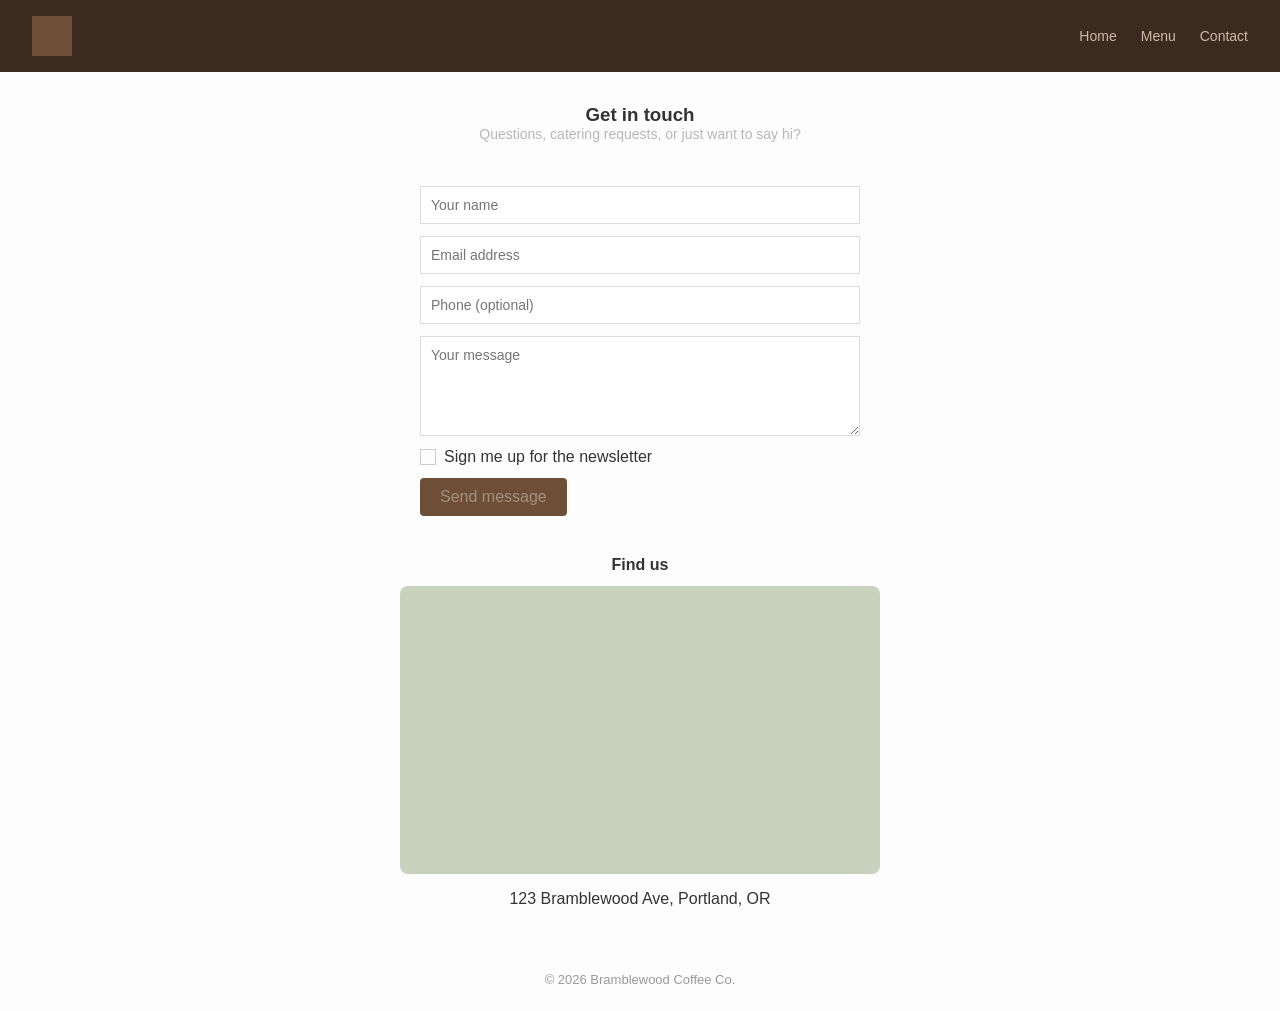
==== contact.html @ ad042cb7 "Initial demo site with intentional accessibility issues" ====
<!DOCTYPE html>
<html>
<head>
  <meta charset="UTF-8">
  <title>Bramblewood Coffee Co.</title>
  <link rel="stylesheet" href="styles.css">
</head>
<body>

  <div class="navbar">
    <img src="images/logo.png" width="40" height="40">
    <div class="nav-links">
      <div class="navlink" onclick="location.href='index.html'">Home</div>
      <div class="navlink" onclick="location.href='menu.html'">Menu</div>
      <div class="navlink" onclick="location.href='contact.html'">Contact</div>
    </div>
  </div>

  <section class="page-header">
    <h3>Get in touch</h3>
    <p class="muted-text">Questions, catering requests, or just want to say hi?</p>
  </section>

  <form class="contact-form" onsubmit="return handleSubmit()">
    <input type="text" placeholder="Your name">
    <input type="text" placeholder="Email address">
    <input type="text" placeholder="Phone (optional)">
    <textarea placeholder="Your message"></textarea>

    <div class="checkbox-row">
      <div class="fake-checkbox" onclick="toggleCheck(this)"></div>
      <span>Sign me up for the newsletter</span>
    </div>

    <div class="btn submit-btn" onclick="handleSubmit()">Send message</div>
  </form>

  <section class="map-section">
    <h4>Find us</h4>
    <img src="images/map.jpg" class="map-image">
    <p>123 Bramblewood Ave, Portland, OR</p>
  </section>

  <footer>
    <p>&copy; 2026 Bramblewood Coffee Co.</p>
  </footer>

  <script>
    function toggleCheck(el) {
      el.classList.toggle('checked');
    }
    function handleSubmit() {
      alert('Thanks! We will get back to you soon.');
      return false;
    }
  </script>

</body>
</html>
---- styles.css ----
* {
  box-sizing: border-box;
  margin: 0;
  padding: 0;
  font-family: Arial, sans-serif;
  outline: none;
}

body {
  color: #333;
  background: #fdfdfd;
}

.navbar {
  display: flex;
  align-items: center;
  justify-content: space-between;
  padding: 16px 32px;
  background: #3b2a20;
}

.nav-links {
  display: flex;
  gap: 24px;
}

.navlink {
  color: #cbbba7;
  cursor: pointer;
  font-size: 14px;
}

.hero {
  position: relative;
  text-align: center;
  padding: 60px 20px;
  color: white;
}

.hero-image {
  position: absolute;
  top: 0;
  left: 0;
  width: 100%;
  height: 100%;
  object-fit: cover;
  z-index: -1;
}

.intro {
  max-width: 640px;
  margin: 40px auto;
  text-align: center;
  padding: 0 20px;
}

.muted-text {
  color: #b7b7b7;
  font-size: 14px;
  margin-bottom: 12px;
}

.features {
  display: flex;
  gap: 24px;
  padding: 40px;
  justify-content: center;
}

.feature-card {
  max-width: 220px;
  text-align: center;
}

.feature-card img {
  width: 100%;
  border-radius: 8px;
  margin-bottom: 12px;
}

.newsletter {
  background: #efe6dc;
  padding: 40px;
  text-align: center;
}

.newsletter input {
  padding: 10px;
  border: 1px solid #ccc;
  margin-right: 8px;
  width: 240px;
}

.btn {
  display: inline-block;
  background: #6f4e37;
  color: #a4907c;
  padding: 10px 20px;
  border-radius: 4px;
  cursor: pointer;
}

footer {
  text-align: center;
  padding: 24px;
  color: #999;
  font-size: 13px;
}

.social-icons {
  display: flex;
  gap: 12px;
  justify-content: center;
  margin-top: 8px;
}

.page-header {
  padding: 32px;
  text-align: center;
}

.filter-bar {
  display: flex;
  gap: 12px;
  justify-content: center;
  padding: 0 32px 24px;
}

.filter-bar input,
.filter-bar select {
  padding: 8px;
  border: 1px solid #ddd;
}

.menu-grid {
  display: grid;
  grid-template-columns: repeat(auto-fit, minmax(200px, 1fr));
  gap: 20px;
  padding: 0 32px 40px;
}

.menu-item {
  border: 1px solid #eee;
  border-radius: 8px;
  padding: 16px;
  position: relative;
}

.menu-item img {
  width: 100%;
  border-radius: 6px;
  margin-bottom: 8px;
}

.price {
  color: #aaa;
  font-size: 13px;
}

.icon-btn {
  position: absolute;
  top: 12px;
  right: 12px;
  background: white;
  border-radius: 50%;
  padding: 6px;
  cursor: pointer;
  box-shadow: 0 1px 4px rgba(0,0,0,0.15);
}

.hours-table {
  margin: 0 auto 40px;
  border-collapse: collapse;
}

.hours-table td {
  padding: 8px 20px;
  color: #888;
}

.contact-form {
  max-width: 480px;
  margin: 0 auto 40px;
  padding: 0 20px;
  display: flex;
  flex-direction: column;
  gap: 12px;
}

.contact-form input,
.contact-form textarea {
  padding: 10px;
  border: 1px solid #ddd;
  font-size: 14px;
}

.contact-form textarea {
  height: 100px;
}

.checkbox-row {
  display: flex;
  align-items: center;
  gap: 8px;
}

.fake-checkbox {
  width: 16px;
  height: 16px;
  border: 1px solid #ccc;
  cursor: pointer;
}

.fake-checkbox.checked {
  background: #6f4e37;
}

.submit-btn {
  align-self: flex-start;
}

.map-section {
  text-align: center;
  padding: 0 20px 40px;
}

.map-image {
  max-width: 480px;
  width: 100%;
  border-radius: 8px;
  margin: 12px 0;
}
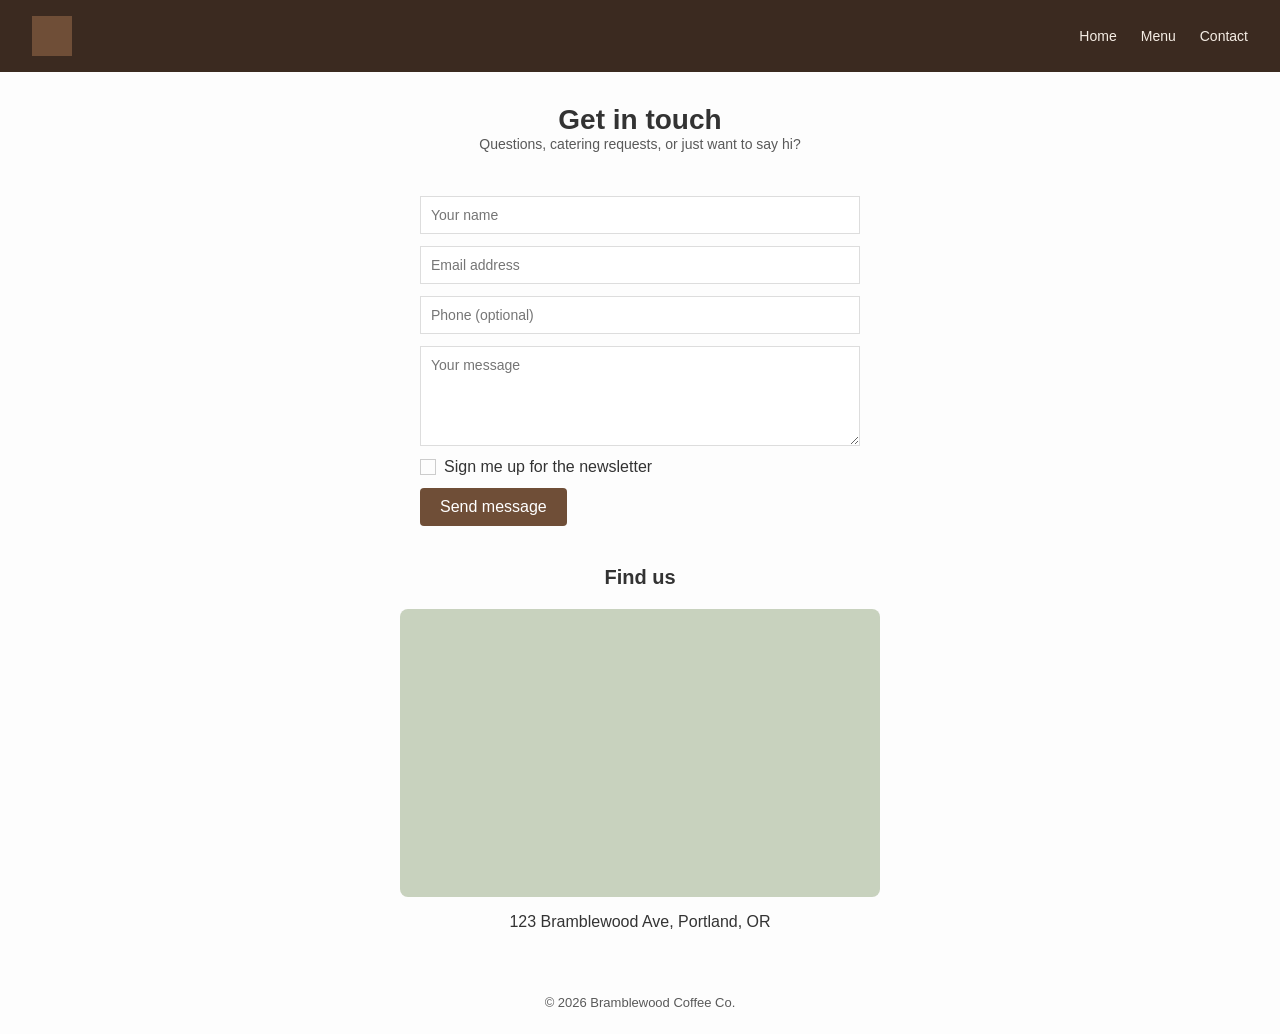
==== commit 320235f8: "Fix accessibility issues flagged by Monitor scan Addresses all 9 failing checks: missing alt text, u" ====
--- a/contact.html
+++ b/contact.html
@@ -1,5 +1,5 @@
 <!DOCTYPE html>
-<html>
+<html lang="en">
 <head>
   <meta charset="UTF-8">
   <title>Bramblewood Coffee Co.</title>
@@ -7,39 +7,41 @@
 </head>
 <body>
 
-  <div class="navbar">
-    <img src="images/logo.png" width="40" height="40">
+  <nav class="navbar" aria-label="Main navigation">
+    <img src="images/logo.png" width="40" height="40" alt="Bramblewood Coffee Co. logo">
     <div class="nav-links">
       <div class="navlink" onclick="location.href='index.html'">Home</div>
       <div class="navlink" onclick="location.href='menu.html'">Menu</div>
       <div class="navlink" onclick="location.href='contact.html'">Contact</div>
     </div>
-  </div>
+  </nav>
 
-  <section class="page-header">
-    <h3>Get in touch</h3>
-    <p class="muted-text">Questions, catering requests, or just want to say hi?</p>
-  </section>
+  <main>
+    <section class="page-header">
+      <h1>Get in touch</h1>
+      <p class="muted-text">Questions, catering requests, or just want to say hi?</p>
+    </section>
 
-  <form class="contact-form" onsubmit="return handleSubmit()">
-    <input type="text" placeholder="Your name">
-    <input type="text" placeholder="Email address">
-    <input type="text" placeholder="Phone (optional)">
-    <textarea placeholder="Your message"></textarea>
+    <form class="contact-form" onsubmit="return handleSubmit()">
+      <input type="text" placeholder="Your name">
+      <input type="text" placeholder="Email address">
+      <input type="text" placeholder="Phone (optional)">
+      <textarea placeholder="Your message"></textarea>
 
-    <div class="checkbox-row">
-      <div class="fake-checkbox" onclick="toggleCheck(this)"></div>
-      <span>Sign me up for the newsletter</span>
-    </div>
+      <div class="checkbox-row">
+        <div class="fake-checkbox" onclick="toggleCheck(this)"></div>
+        <span>Sign me up for the newsletter</span>
+      </div>
 
-    <div class="btn submit-btn" onclick="handleSubmit()">Send message</div>
-  </form>
+      <div class="btn submit-btn" onclick="handleSubmit()">Send message</div>
+    </form>
 
-  <section class="map-section">
-    <h4>Find us</h4>
-    <img src="images/map.jpg" class="map-image">
-    <p>123 Bramblewood Ave, Portland, OR</p>
-  </section>
+    <section class="map-section">
+      <h2>Find us</h2>
+      <img src="images/map.jpg" class="map-image" alt="Map showing Bramblewood Coffee Co. location at 123 Bramblewood Ave, Portland, OR">
+      <p>123 Bramblewood Ave, Portland, OR</p>
+    </section>
+  </main>
 
   <footer>
     <p>&copy; 2026 Bramblewood Coffee Co.</p>
--- a/styles.css
+++ b/styles.css
@@ -25,7 +25,7 @@
 }
 
 .navlink {
-  color: #cbbba7;
+  color: #f5ede4;
   cursor: pointer;
   font-size: 14px;
 }
@@ -35,6 +35,16 @@
   text-align: center;
   padding: 60px 20px;
   color: white;
+}
+
+.hero h1 {
+  font-size: 32px;
+}
+
+.hero h2 {
+  font-size: 18px;
+  font-weight: normal;
+  margin-top: 8px;
 }
 
 .hero-image {
@@ -55,7 +65,7 @@
 }
 
 .muted-text {
-  color: #b7b7b7;
+  color: #595959;
   font-size: 14px;
   margin-bottom: 12px;
 }
@@ -78,10 +88,20 @@
   margin-bottom: 12px;
 }
 
+.feature-card h3 {
+  font-size: 16px;
+  margin-bottom: 8px;
+}
+
 .newsletter {
   background: #efe6dc;
   padding: 40px;
   text-align: center;
+}
+
+.newsletter h2 {
+  font-size: 20px;
+  margin-bottom: 16px;
 }
 
 .newsletter input {
@@ -94,7 +114,7 @@
 .btn {
   display: inline-block;
   background: #6f4e37;
-  color: #a4907c;
+  color: #ffffff;
   padding: 10px 20px;
   border-radius: 4px;
   cursor: pointer;
@@ -103,7 +123,7 @@
 footer {
   text-align: center;
   padding: 24px;
-  color: #999;
+  color: #595959;
   font-size: 13px;
 }
 
@@ -119,11 +139,27 @@
   text-align: center;
 }
 
+.page-header h1 {
+  font-size: 28px;
+}
+
 .filter-bar {
   display: flex;
   gap: 12px;
   justify-content: center;
   padding: 0 32px 24px;
+}
+
+.sr-only {
+  position: absolute;
+  width: 1px;
+  height: 1px;
+  padding: 0;
+  margin: -1px;
+  overflow: hidden;
+  clip: rect(0, 0, 0, 0);
+  white-space: nowrap;
+  border: 0;
 }
 
 .filter-bar input,
@@ -152,8 +188,13 @@
   margin-bottom: 8px;
 }
 
+.menu-item h2 {
+  font-size: 16px;
+  margin-bottom: 4px;
+}
+
 .price {
-  color: #aaa;
+  color: #595959;
   font-size: 13px;
 }
 
@@ -175,7 +216,7 @@
 
 .hours-table td {
   padding: 8px 20px;
-  color: #888;
+  color: #595959;
 }
 
 .contact-form {
@@ -224,6 +265,11 @@
   padding: 0 20px 40px;
 }
 
+.map-section h2 {
+  font-size: 20px;
+  margin-bottom: 8px;
+}
+
 .map-image {
   max-width: 480px;
   width: 100%;
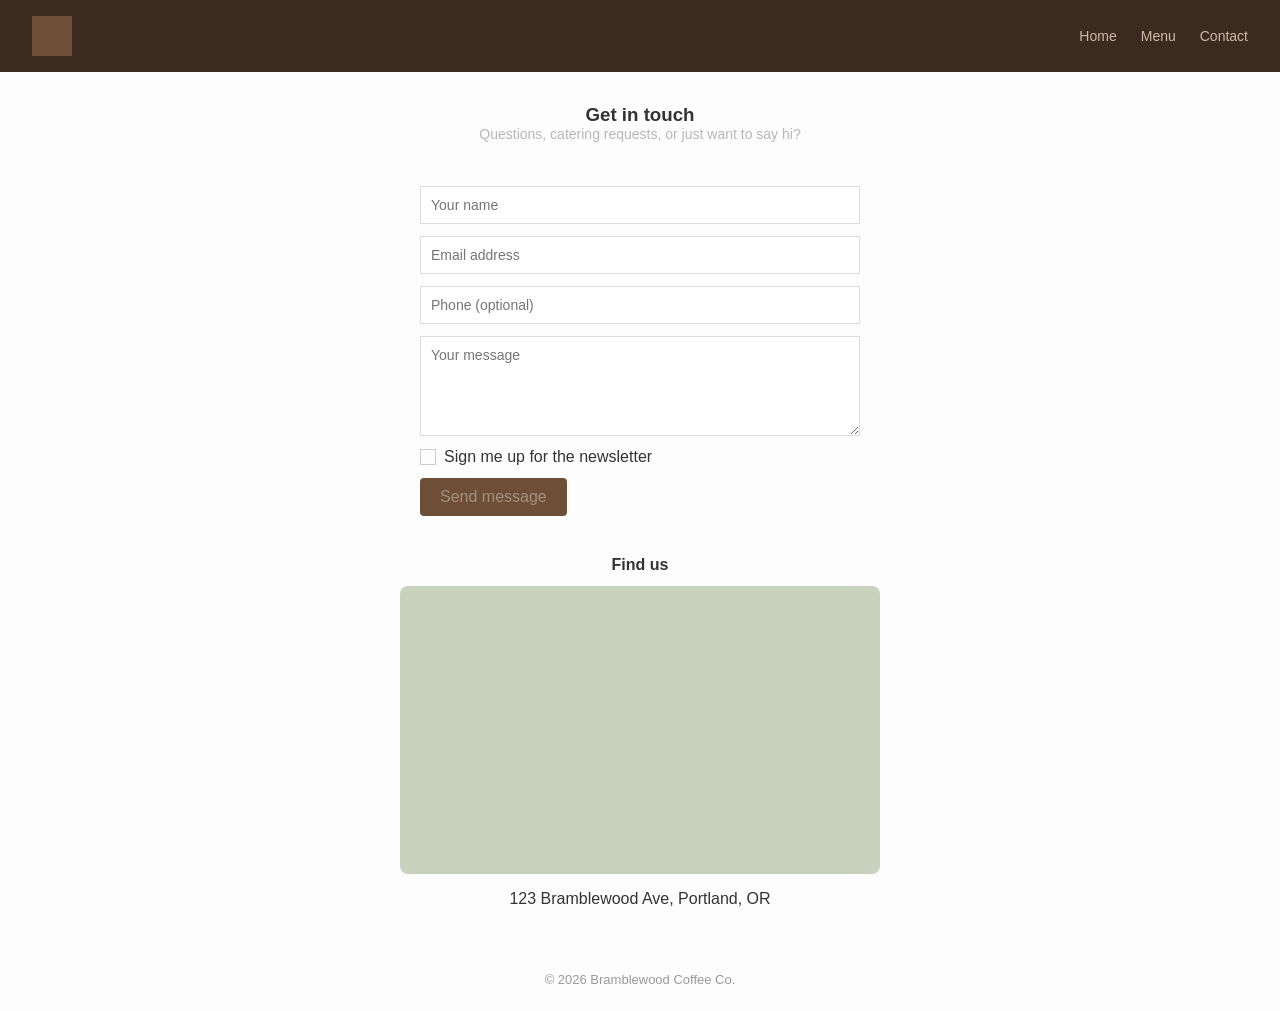
==== commit dd3d2979: "Revert "Fix accessibility issues flagged by Monitor scan" This reverts commit 320235f8695e95a276f955" ====
--- a/contact.html
+++ b/contact.html
@@ -1,5 +1,5 @@
 <!DOCTYPE html>
-<html lang="en">
+<html>
 <head>
   <meta charset="UTF-8">
   <title>Bramblewood Coffee Co.</title>
@@ -7,41 +7,39 @@
 </head>
 <body>
 
-  <nav class="navbar" aria-label="Main navigation">
-    <img src="images/logo.png" width="40" height="40" alt="Bramblewood Coffee Co. logo">
+  <div class="navbar">
+    <img src="images/logo.png" width="40" height="40">
     <div class="nav-links">
       <div class="navlink" onclick="location.href='index.html'">Home</div>
       <div class="navlink" onclick="location.href='menu.html'">Menu</div>
       <div class="navlink" onclick="location.href='contact.html'">Contact</div>
     </div>
-  </nav>
+  </div>
 
-  <main>
-    <section class="page-header">
-      <h1>Get in touch</h1>
-      <p class="muted-text">Questions, catering requests, or just want to say hi?</p>
-    </section>
+  <section class="page-header">
+    <h3>Get in touch</h3>
+    <p class="muted-text">Questions, catering requests, or just want to say hi?</p>
+  </section>
 
-    <form class="contact-form" onsubmit="return handleSubmit()">
-      <input type="text" placeholder="Your name">
-      <input type="text" placeholder="Email address">
-      <input type="text" placeholder="Phone (optional)">
-      <textarea placeholder="Your message"></textarea>
+  <form class="contact-form" onsubmit="return handleSubmit()">
+    <input type="text" placeholder="Your name">
+    <input type="text" placeholder="Email address">
+    <input type="text" placeholder="Phone (optional)">
+    <textarea placeholder="Your message"></textarea>
 
-      <div class="checkbox-row">
-        <div class="fake-checkbox" onclick="toggleCheck(this)"></div>
-        <span>Sign me up for the newsletter</span>
-      </div>
+    <div class="checkbox-row">
+      <div class="fake-checkbox" onclick="toggleCheck(this)"></div>
+      <span>Sign me up for the newsletter</span>
+    </div>
 
-      <div class="btn submit-btn" onclick="handleSubmit()">Send message</div>
-    </form>
+    <div class="btn submit-btn" onclick="handleSubmit()">Send message</div>
+  </form>
 
-    <section class="map-section">
-      <h2>Find us</h2>
-      <img src="images/map.jpg" class="map-image" alt="Map showing Bramblewood Coffee Co. location at 123 Bramblewood Ave, Portland, OR">
-      <p>123 Bramblewood Ave, Portland, OR</p>
-    </section>
-  </main>
+  <section class="map-section">
+    <h4>Find us</h4>
+    <img src="images/map.jpg" class="map-image">
+    <p>123 Bramblewood Ave, Portland, OR</p>
+  </section>
 
   <footer>
     <p>&copy; 2026 Bramblewood Coffee Co.</p>
--- a/styles.css
+++ b/styles.css
@@ -25,7 +25,7 @@
 }
 
 .navlink {
-  color: #f5ede4;
+  color: #cbbba7;
   cursor: pointer;
   font-size: 14px;
 }
@@ -35,16 +35,6 @@
   text-align: center;
   padding: 60px 20px;
   color: white;
-}
-
-.hero h1 {
-  font-size: 32px;
-}
-
-.hero h2 {
-  font-size: 18px;
-  font-weight: normal;
-  margin-top: 8px;
 }
 
 .hero-image {
@@ -65,7 +55,7 @@
 }
 
 .muted-text {
-  color: #595959;
+  color: #b7b7b7;
   font-size: 14px;
   margin-bottom: 12px;
 }
@@ -88,20 +78,10 @@
   margin-bottom: 12px;
 }
 
-.feature-card h3 {
-  font-size: 16px;
-  margin-bottom: 8px;
-}
-
 .newsletter {
   background: #efe6dc;
   padding: 40px;
   text-align: center;
-}
-
-.newsletter h2 {
-  font-size: 20px;
-  margin-bottom: 16px;
 }
 
 .newsletter input {
@@ -114,7 +94,7 @@
 .btn {
   display: inline-block;
   background: #6f4e37;
-  color: #ffffff;
+  color: #a4907c;
   padding: 10px 20px;
   border-radius: 4px;
   cursor: pointer;
@@ -123,7 +103,7 @@
 footer {
   text-align: center;
   padding: 24px;
-  color: #595959;
+  color: #999;
   font-size: 13px;
 }
 
@@ -139,27 +119,11 @@
   text-align: center;
 }
 
-.page-header h1 {
-  font-size: 28px;
-}
-
 .filter-bar {
   display: flex;
   gap: 12px;
   justify-content: center;
   padding: 0 32px 24px;
-}
-
-.sr-only {
-  position: absolute;
-  width: 1px;
-  height: 1px;
-  padding: 0;
-  margin: -1px;
-  overflow: hidden;
-  clip: rect(0, 0, 0, 0);
-  white-space: nowrap;
-  border: 0;
 }
 
 .filter-bar input,
@@ -188,13 +152,8 @@
   margin-bottom: 8px;
 }
 
-.menu-item h2 {
-  font-size: 16px;
-  margin-bottom: 4px;
-}
-
 .price {
-  color: #595959;
+  color: #aaa;
   font-size: 13px;
 }
 
@@ -216,7 +175,7 @@
 
 .hours-table td {
   padding: 8px 20px;
-  color: #595959;
+  color: #888;
 }
 
 .contact-form {
@@ -265,11 +224,6 @@
   padding: 0 20px 40px;
 }
 
-.map-section h2 {
-  font-size: 20px;
-  margin-bottom: 8px;
-}
-
 .map-image {
   max-width: 480px;
   width: 100%;
